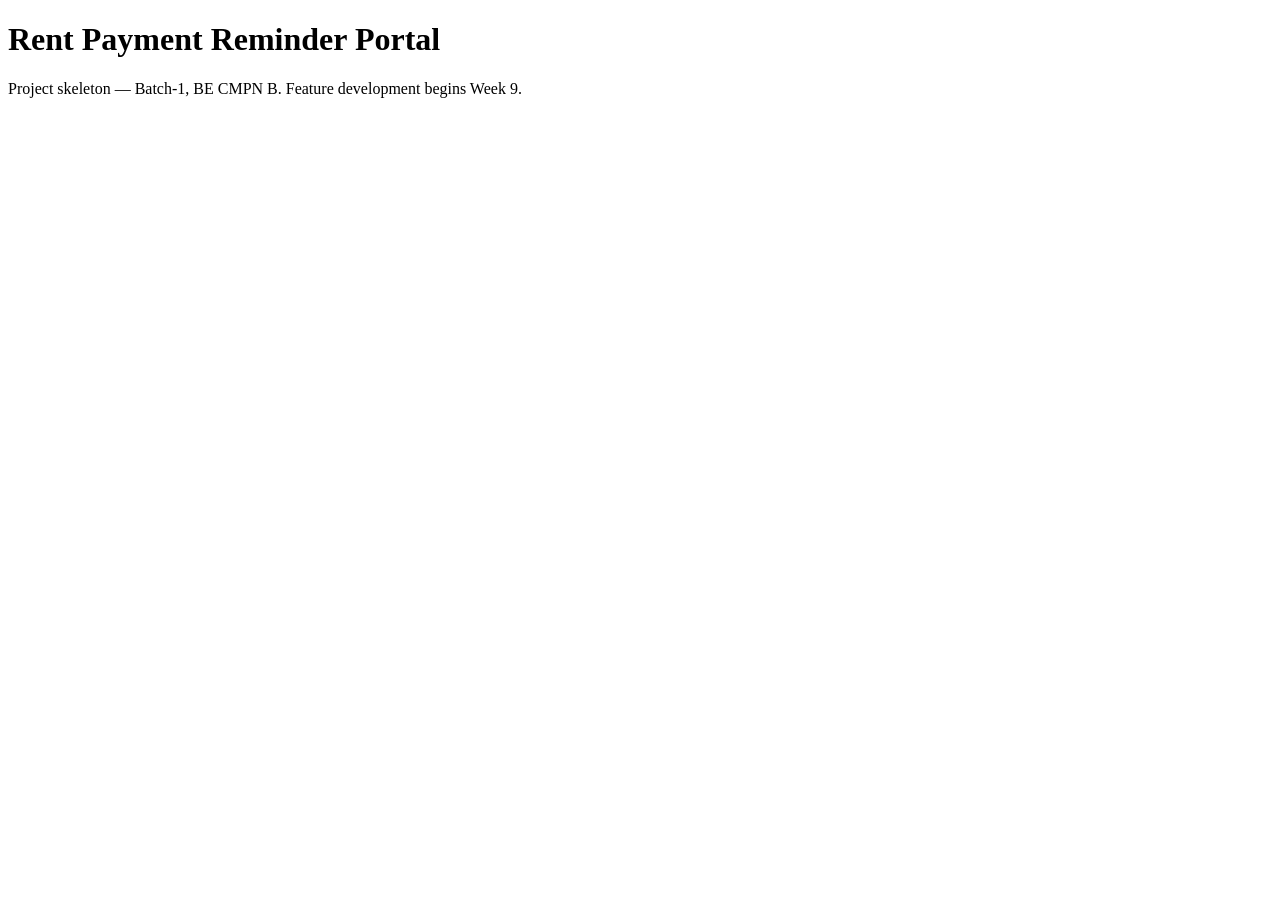
==== src/main/resources/templates/index.html @ 7ce8fc41 "Initial application skeleton: Spring Boot + Maven project structure, README, docs for weeks 1-3, iss" ====
<!DOCTYPE html>
<html lang="en" xmlns:th="http://www.thymeleaf.org">
<head>
    <meta charset="UTF-8">
    <title>Rent Payment Reminder Portal</title>
    <link rel="stylesheet" th:href="@{/css/style.css}">
</head>
<body>
    <h1>Rent Payment Reminder Portal</h1>
    <p>Project skeleton — Batch-1, BE CMPN B. Feature development begins Week 9.</p>
</body>
</html>
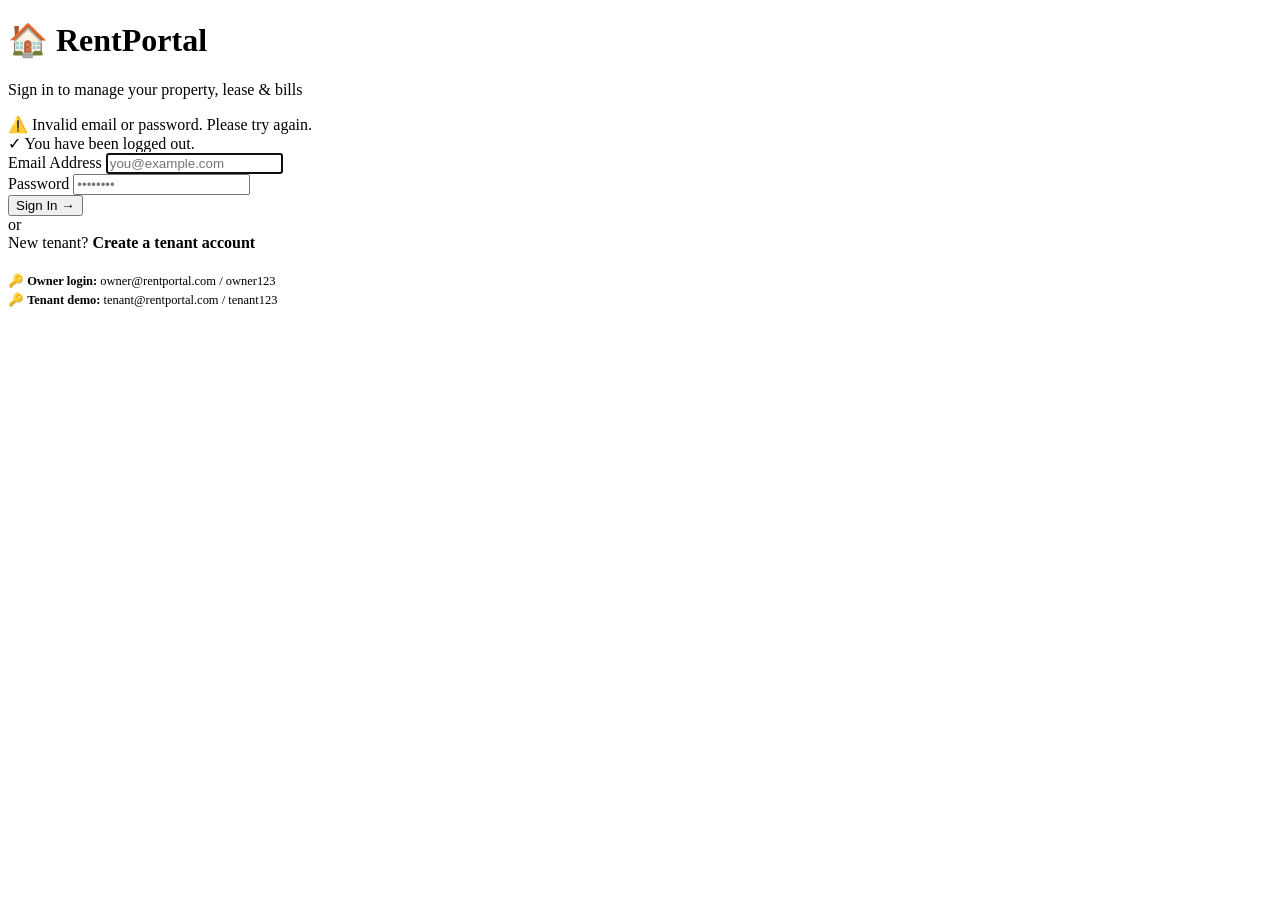
==== commit d5966f40: "feat: enhance UI visibility for electricity billing, add demo seeder and direct links" ====
--- a/src/main/resources/templates/index.html
+++ b/src/main/resources/templates/index.html
@@ -2,11 +2,55 @@
 <html lang="en" xmlns:th="http://www.thymeleaf.org">
 <head>
     <meta charset="UTF-8">
-    <title>Rent Payment Reminder Portal</title>
+    <meta name="viewport" content="width=device-width, initial-scale=1.0">
+    <title>Rent Reminder Portal</title>
     <link rel="stylesheet" th:href="@{/css/style.css}">
 </head>
 <body>
-    <h1>Rent Payment Reminder Portal</h1>
-    <p>Project skeleton — Batch-1, BE CMPN B. Feature development begins Week 9.</p>
+<div class="auth-wrapper">
+    <div class="auth-card">
+        <div class="auth-logo">
+            <h1>🏠 RentPortal</h1>
+            <p>Sign in to manage your property, lease &amp; bills</p>
+        </div>
+
+        <div th:if="${param.error}" class="alert alert-error">
+            ⚠️ Invalid email or password. Please try again.
+        </div>
+        <div th:if="${param.logout}" class="alert alert-success">
+            ✓ You have been logged out.
+        </div>
+        <div th:if="${success}" class="alert alert-success" th:text="${success}"></div>
+
+        <form th:action="@{/login}" method="post">
+            <input type="hidden" th:name="${_csrf.parameterName}" th:value="${_csrf.token}"/>
+            <div class="form-group">
+                <label for="username">Email Address</label>
+                <input id="username" name="username" type="email" class="form-control"
+                       placeholder="you@example.com" required autofocus>
+            </div>
+            <div class="form-group">
+                <label for="password">Password</label>
+                <input id="password" name="password" type="password" class="form-control"
+                       placeholder="••••••••" required>
+            </div>
+            <button id="btn-login" type="submit" class="btn btn-primary w-full" style="justify-content:center;">
+                Sign In →
+            </button>
+        </form>
+
+        <div class="auth-divider">or</div>
+
+        <div class="auth-footer">
+            New tenant?
+            <a th:href="@{/portal/register}" style="font-weight:600; color:var(--accent-light);">Create a tenant account</a>
+        </div>
+
+        <div class="alert alert-info" style="font-size:0.78rem; margin-top:1.25rem; line-height:1.5;">
+            <div>🔑 <strong>Owner login:</strong> owner@rentportal.com / owner123</div>
+            <div>🔑 <strong>Tenant demo:</strong> tenant@rentportal.com / tenant123</div>
+        </div>
+    </div>
+</div>
 </body>
 </html>
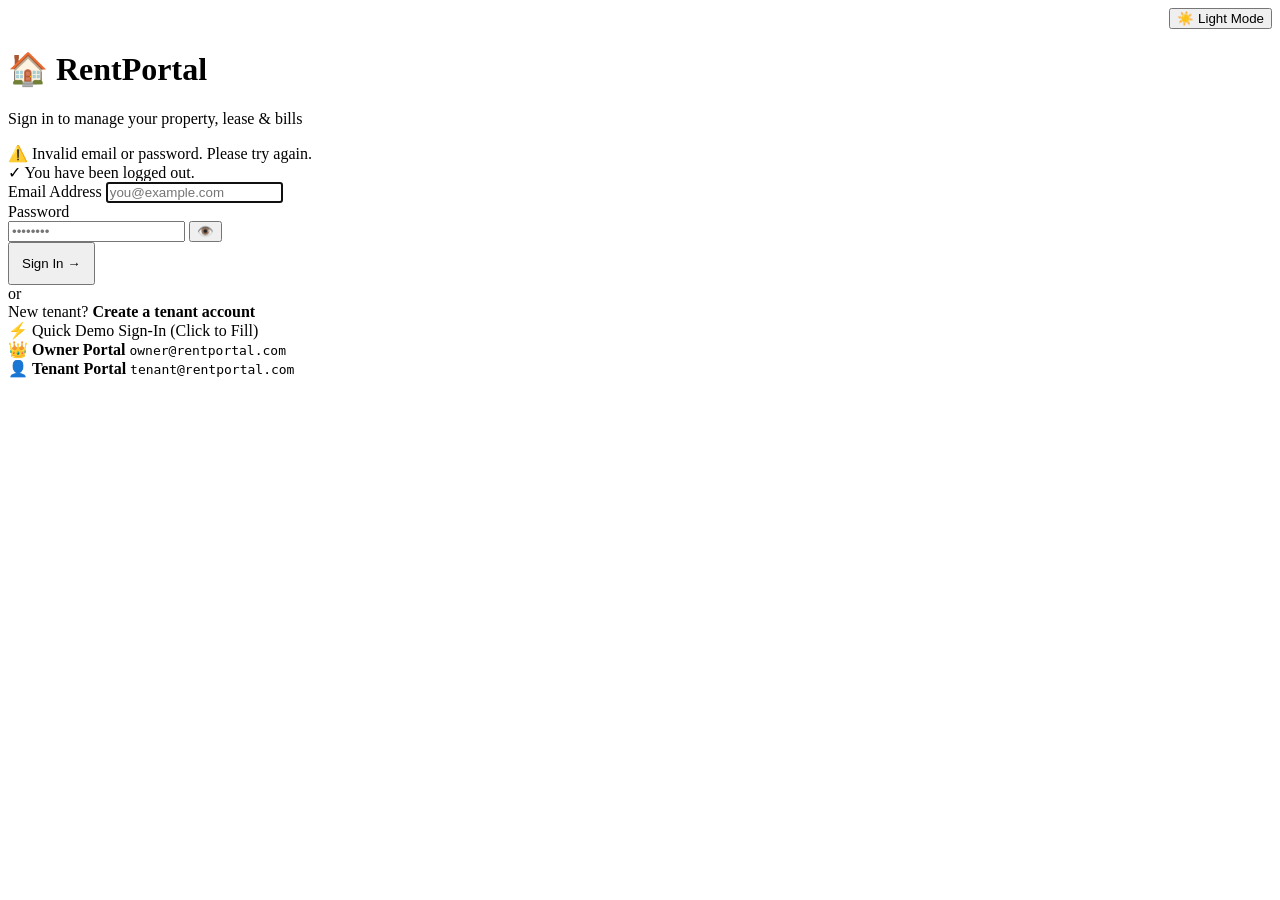
==== commit a060882f: "feat: add payment and tenant controllers along with associated web templates and static assets" ====
--- a/src/main/resources/templates/index.html
+++ b/src/main/resources/templates/index.html
@@ -9,18 +9,24 @@
 <body>
 <div class="auth-wrapper">
     <div class="auth-card">
+        <div style="display:flex; justify-content:flex-end; margin-bottom:0.75rem;">
+            <button type="button" class="theme-toggle-btn" onclick="toggleTheme()">☀️ Light Mode</button>
+        </div>
+
         <div class="auth-logo">
             <h1>🏠 RentPortal</h1>
             <p>Sign in to manage your property, lease &amp; bills</p>
         </div>
 
         <div th:if="${param.error}" class="alert alert-error">
-            ⚠️ Invalid email or password. Please try again.
+            <span>⚠️ Invalid email or password. Please try again.</span>
         </div>
         <div th:if="${param.logout}" class="alert alert-success">
-            ✓ You have been logged out.
+            <span>✓ You have been logged out.</span>
         </div>
-        <div th:if="${success}" class="alert alert-success" th:text="${success}"></div>
+        <div th:if="${success}" class="alert alert-success">
+            <span th:text="${success}"></span>
+        </div>
 
         <form th:action="@{/login}" method="post">
             <input type="hidden" th:name="${_csrf.parameterName}" th:value="${_csrf.token}"/>
@@ -31,10 +37,13 @@
             </div>
             <div class="form-group">
                 <label for="password">Password</label>
-                <input id="password" name="password" type="password" class="form-control"
-                       placeholder="••••••••" required>
+                <div class="input-with-action">
+                    <input id="password" name="password" type="password" class="form-control"
+                           placeholder="••••••••" required>
+                    <button type="button" class="btn-toggle-pass" onclick="togglePasswordVisibility('password', this)" title="Show password">👁️</button>
+                </div>
             </div>
-            <button id="btn-login" type="submit" class="btn btn-primary w-full" style="justify-content:center;">
+            <button id="btn-login" type="submit" class="btn btn-primary w-full" style="justify-content:center; padding:0.75rem;">
                 Sign In →
             </button>
         </form>
@@ -46,11 +55,23 @@
             <a th:href="@{/portal/register}" style="font-weight:600; color:var(--accent-light);">Create a tenant account</a>
         </div>
 
-        <div class="alert alert-info" style="font-size:0.78rem; margin-top:1.25rem; line-height:1.5;">
-            <div>🔑 <strong>Owner login:</strong> owner@rentportal.com / owner123</div>
-            <div>🔑 <strong>Tenant demo:</strong> tenant@rentportal.com / tenant123</div>
+        <!-- Interactive 1-Click Demo Login Box -->
+        <div class="demo-box">
+            <div class="demo-box-title">⚡ Quick Demo Sign-In (Click to Fill)</div>
+            <div class="demo-chips">
+                <div class="demo-chip" onclick="fillDemoLogin('owner@rentportal.com', 'owner123')" title="Click to fill credentials">
+                    <span>👑 <strong>Owner Portal</strong></span>
+                    <code>owner@rentportal.com</code>
+                </div>
+                <div class="demo-chip" onclick="fillDemoLogin('tenant@rentportal.com', 'tenant123')" title="Click to fill credentials">
+                    <span>👤 <strong>Tenant Portal</strong></span>
+                    <code>tenant@rentportal.com</code>
+                </div>
+            </div>
         </div>
     </div>
 </div>
+
+<script th:src="@{/js/app.js}"></script>
 </body>
 </html>
